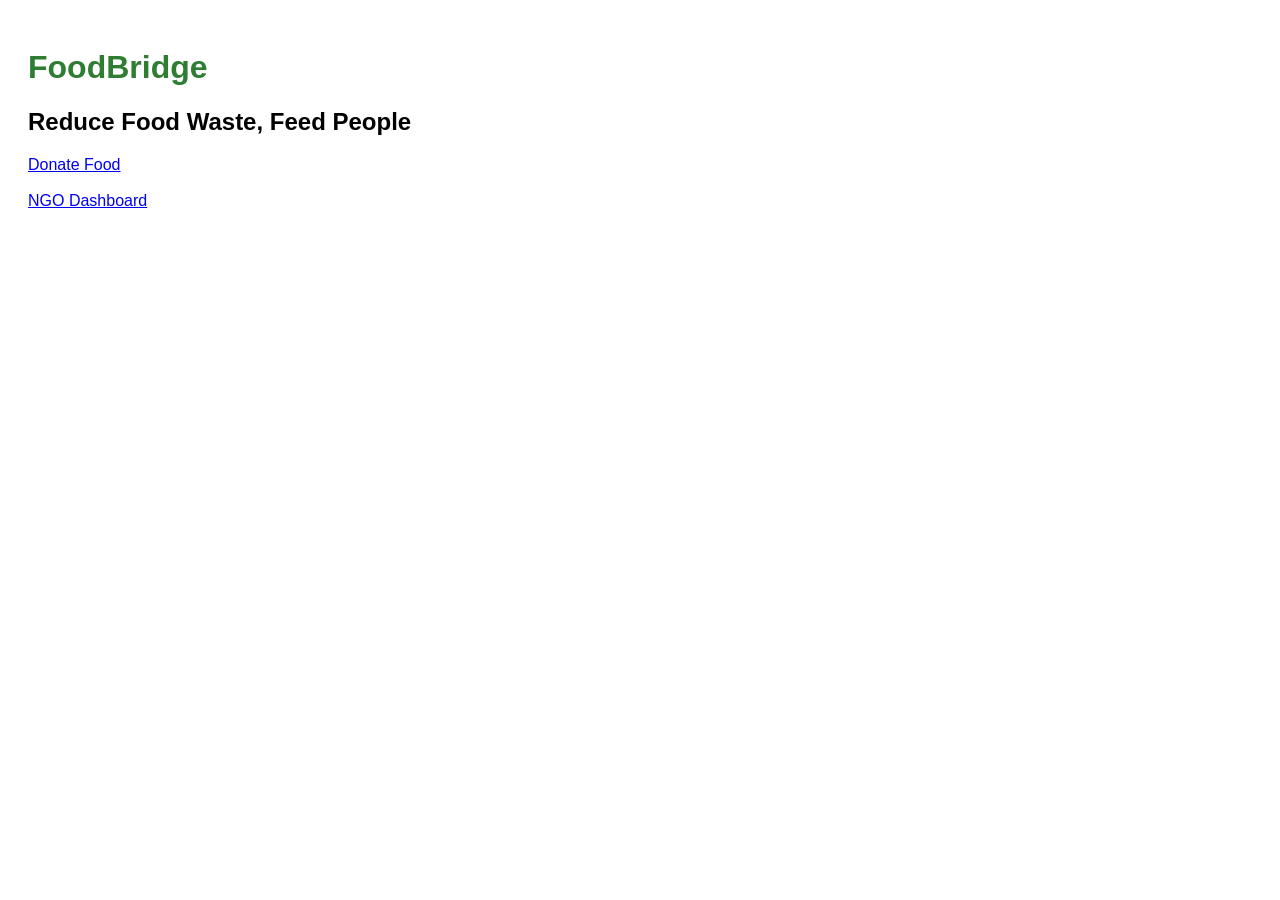
==== templates/index.html @ d6ba739d "Add files via upload" ====
<!DOCTYPE html>
<html>
<head>
    <title>FoodBridge</title>
    <link rel="stylesheet" href="/static/style.css">
</head>
<body>
<h1>FoodBridge</h1>
<h2>Reduce Food Waste, Feed People</h2>
<a href="/donate">
    Donate Food
</a>
<br><br>
<a href="/ngo_dashboard">
    NGO Dashboard
</a>
</body>
</html>
---- static/style.css ----
body{
    font-family: Arial;
    padding:20px;
}
h1{
    color:#2e7d32;
}
button{
    background:#2e7d32;
    color:white;
    padding:10px 20px;
    border:none;
    cursor:pointer;
}
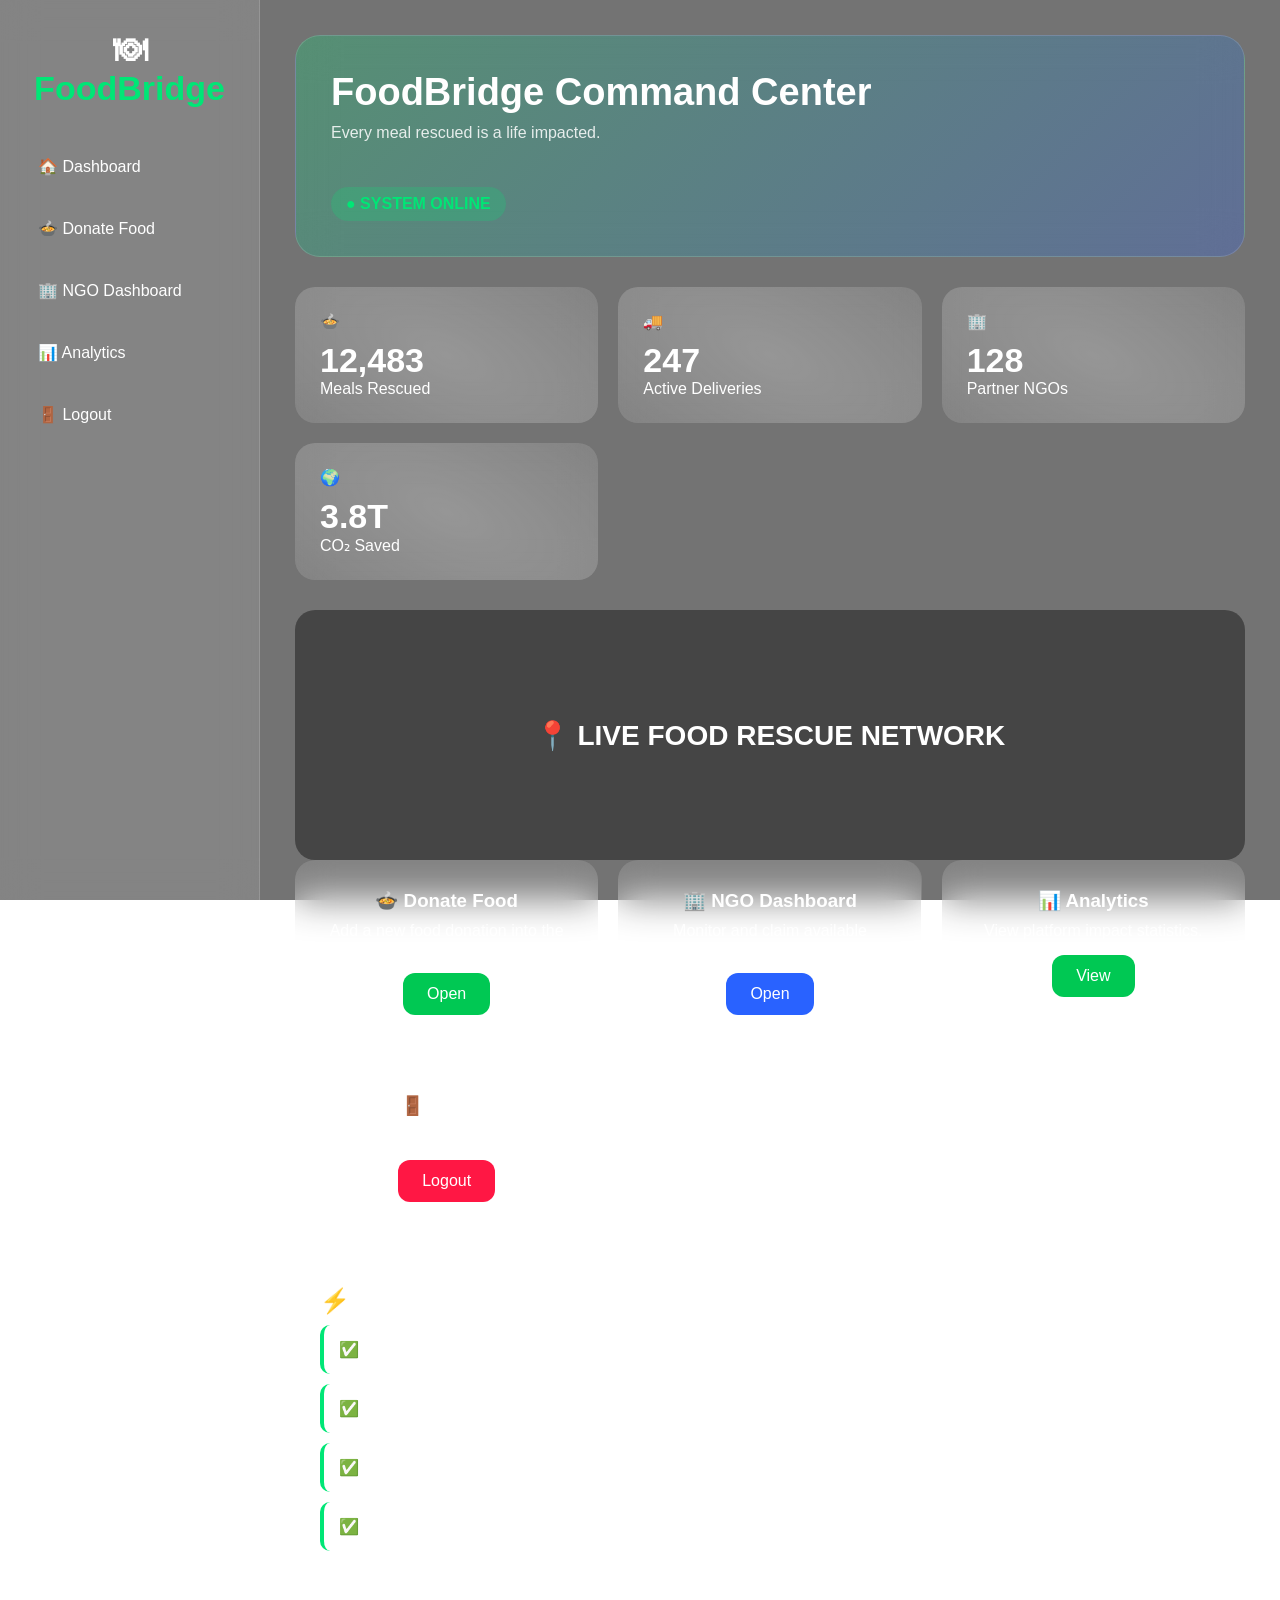
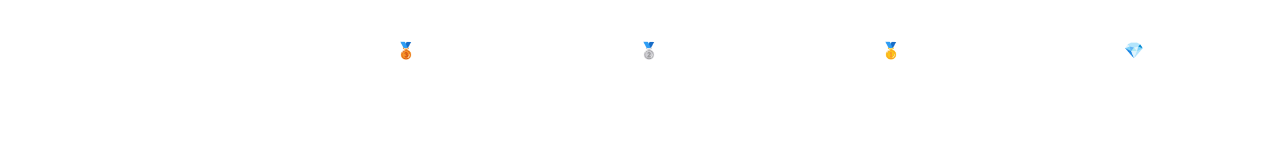
==== commit a8bf141b: "Add files via upload" ====
--- a/templates/index.html
+++ b/templates/index.html
@@ -1,18 +1,371 @@
-<!DOCTYPE html>
-<html>
-<head>
-    <title>FoodBridge</title>
-    <link rel="stylesheet" href="/static/style.css">
-</head>
-<body>
-<h1>FoodBridge</h1>
-<h2>Reduce Food Waste, Feed People</h2>
-<a href="/donate">
-    Donate Food
-</a>
-<br><br>
-<a href="/ngo_dashboard">
-    NGO Dashboard
-</a>
-</body>
+<!DOCTYPE html> 
+<html lang="en"> 
+<head> 
+<meta charset="UTF-8"> 
+<meta name="viewport" content="width=device-width, initial-scale=1.0"> 
+<title>FoodBridge Command Center</title> 
+ 
+<link rel="stylesheet" href="/static/style.css"> 
+ 
+<style> 
+ 
+.hero-banner{ 
+    background:linear-gradient( 
+        135deg, 
+        rgba(0,230,118,.25), 
+        rgba(41,98,255,.25) 
+    ); 
+ 
+    border:1px solid rgba(255,255,255,.15); 
+ 
+    backdrop-filter:blur(20px); 
+ 
+    border-radius:25px; 
+ 
+    padding:35px; 
+ 
+    margin-bottom:30px; 
+} 
+ 
+.live-status{ 
+    display:inline-block; 
+ 
+    padding:8px 15px; 
+ 
+    border-radius:30px; 
+ 
+    background:rgba(0,230,118,.2); 
+ 
+    color:#00e676; 
+ 
+    font-weight:bold; 
+ 
+    margin-top:15px; 
+} 
+ 
+.stats-grid{ 
+    margin-top:25px; 
+} 
+ 
+.stat-card{ 
+    position:relative; 
+    overflow:hidden; 
+} 
+ 
+.stat-card::before{ 
+ 
+    content:""; 
+ 
+    position:absolute; 
+ 
+    top:-50%; 
+ 
+    left:-50%; 
+ 
+    width:200%; 
+ 
+    height:200%; 
+ 
+    background: 
+    radial-gradient( 
+        rgba(255,255,255,.15), 
+        transparent 70% 
+    ); 
+ 
+    transform:rotate(25deg); 
+} 
+ 
+.stat-card:hover{ 
+    transform:translateY(-8px); 
+} 
+ 
+.activity-feed{ 
+ 
+    margin-top:30px; 
+ 
+    background:rgba(255,255,255,.12); 
+ 
+    backdrop-filter:blur(20px); 
+ 
+    border-radius:20px; 
+ 
+    padding:25px; 
+} 
+ 
+.activity-item{ 
+ 
+    padding:15px; 
+ 
+    margin:10px 0; 
+ 
+    border-left:4px solid #00e676; 
+ 
+    background:rgba(255,255,255,.08); 
+ 
+    border-radius:10px; 
+} 
+ 
+.action-card{ 
+    transition:.3s; 
+} 
+ 
+.action-card:hover{ 
+    transform:translateY(-10px); 
+} 
+ 
+.badges{ 
+ 
+    display:grid; 
+ 
+    grid-template-columns: 
+    repeat(auto-fit,minmax(180px,1fr)); 
+ 
+    gap:20px; 
+ 
+    margin-top:30px; 
+} 
+ 
+.badge-card{ 
+ 
+    text-align:center; 
+ 
+    padding:25px; 
+ 
+    border-radius:20px; 
+ 
+    background:rgba(255,255,255,.12); 
+ 
+    backdrop-filter:blur(20px); 
+} 
+ 
+.map-card{ 
+ 
+    margin-top:30px; 
+ 
+    padding:35px; 
+ 
+    border-radius:20px; 
+ 
+    background: 
+    linear-gradient( 
+        rgba(0,0,0,.4), 
+        rgba(0,0,0,.4) 
+    ), 
+    url("https://images.unsplash.com/photo-1524661135-423995f22d0b"); 
+ 
+    background-size:cover; 
+ 
+    background-position:center; 
+ 
+    min-height:250px; 
+ 
+    display:flex; 
+ 
+    align-items:center; 
+ 
+    justify-content:center; 
+ 
+    text-align:center; 
+ 
+    font-size:28px; 
+ 
+    font-weight:bold; 
+} 
+ 
+</style> 
+ 
+</head> 
+<body> 
+ 
+<div class="dashboard-container"> 
+ 
+    <div class="sidebar"> 
+ 
+        <div class="logo"> 
+            🍽 <span>FoodBridge</span> 
+        </div> 
+ 
+        <div class="menu"> 
+ 
+            <a href="/index">🏠 Dashboard</a> 
+ 
+            <a href="/donate">🍲 Donate Food</a> 
+ 
+            <a href="/ngo_dashboard">🏢 NGO Dashboard</a> 
+ 
+            <a href="#">📊 Analytics</a> 
+ 
+            <a href="/">🚪 Logout</a> 
+ 
+        </div> 
+ 
+    </div> 
+ 
+    <div class="main-content"> 
+ 
+        <div class="hero-banner"> 
+ 
+            <h1 class="page-title"> 
+                FoodBridge Command Center 
+            </h1> 
+ 
+            <p class="page-subtitle"> 
+                Every meal rescued is a life impacted. 
+            </p> 
+ 
+            <span class="live-status"> 
+                ● SYSTEM ONLINE 
+            </span> 
+ 
+        </div> 
+ 
+        <div class="stats-grid"> 
+ 
+            <div class="stat-card"> 
+                🍲 
+                <div class="stat-number">12,483</div> 
+                Meals Rescued 
+            </div> 
+ 
+            <div class="stat-card"> 
+                🚚 
+                <div class="stat-number">247</div> 
+                Active Deliveries 
+            </div> 
+ 
+            <div class="stat-card"> 
+                🏢 
+                <div class="stat-number">128</div> 
+                Partner NGOs 
+            </div> 
+ 
+            <div class="stat-card"> 
+                🌍 
+                <div class="stat-number">3.8T</div> 
+                CO₂ Saved 
+            </div> 
+ 
+        </div> 
+ 
+        <div class="map-card"> 
+ 
+            📍 LIVE FOOD RESCUE NETWORK 
+ 
+        </div> 
+ 
+        <div class="action-grid"> 
+ 
+            <div class="action-card"> 
+ 
+                <h3>🍲 Donate Food</h3> 
+ 
+                <p> 
+                    Add a new food donation into the system. 
+                </p> 
+ 
+                <a href="/donate" 
+                   class="btn btn-green"> 
+                   Open 
+                </a> 
+ 
+            </div> 
+ 
+            <div class="action-card"> 
+ 
+                <h3>🏢 NGO Dashboard</h3> 
+ 
+                <p> 
+                    Monitor and claim available donations. 
+                </p> 
+ 
+                <a href="/ngo_dashboard" 
+                   class="btn btn-blue"> 
+                   Open 
+                </a> 
+ 
+            </div> 
+ 
+            <div class="action-card"> 
+ 
+                <h3>📊 Analytics</h3> 
+ 
+                <p> 
+                    View platform impact statistics. 
+                </p> 
+ 
+                <a href="#" 
+                   class="btn btn-green"> 
+                   View 
+                </a> 
+ 
+            </div> 
+ 
+            <div class="action-card"> 
+ 
+                <h3>🚪 Logout</h3> 
+ 
+                <p> 
+                    Securely exit your session. 
+                </p> 
+ 
+                <a href="/" 
+                   class="btn btn-red"> 
+                   Logout 
+                </a> 
+ 
+            </div> 
+ 
+        </div> 
+ 
+        <div class="activity-feed"> 
+ 
+            <h2>⚡ Live Rescue Activity</h2> 
+ 
+            <div class="activity-item"> 
+                ✅ 50 meals donated by ABC Hotel 
+            </div> 
+ 
+            <div class="activity-item"> 
+                ✅ NGO Sunrise collected food 
+            </div> 
+ 
+            <div class="activity-item"> 
+                ✅ New donor joined FoodBridge 
+            </div> 
+ 
+            <div class="activity-item"> 
+                ✅ 120 meals delivered today 
+            </div> 
+ 
+        </div> 
+ 
+        <div class="badges"> 
+ 
+            <div class="badge-card"> 
+                🥉 
+                <h3>Waste Warrior</h3> 
+            </div> 
+ 
+            <div class="badge-card"> 
+                🥈 
+                <h3>Hunger Fighter</h3> 
+            </div> 
+ 
+            <div class="badge-card"> 
+                🥇 
+                <h3>Community Hero</h3> 
+            </div> 
+ 
+            <div class="badge-card"> 
+                💎 
+                <h3>FoodBridge Champion</h3> 
+            </div> 
+ 
+        </div> 
+ 
+    </div> 
+ 
+</div> 
+ 
+</body> 
 </html>
--- a/static/style.css
+++ b/static/style.css
@@ -1,15 +1,325 @@
-
-body{
-    font-family: Arial;
-    padding:20px;
-}
-h1{
-    color:#2e7d32;
-}
-button{
-    background:#2e7d32;
-    color:white;
-    padding:10px 20px;
-    border:none;
-    cursor:pointer;
-}
+ 
+/* ========================= 
+FOODBRIDGE PREMIUM THEME 
+========================= */ 
+ 
+* { 
+    margin: 0; 
+    padding: 0; 
+    box-sizing: border-box; 
+    font-family: 'Segoe UI', sans-serif; 
+} 
+ 
+body { 
+    min-height: 100vh; 
+ 
+    background: 
+        linear-gradient( 
+            rgba(0, 0, 0, .55), 
+            rgba(0, 0, 0, .55) 
+        ), 
+        url("https://images.unsplash.com/photo-1488459716781-31db52582fe9"); 
+ 
+    background-size: cover; 
+    background-position: center; 
+    background-attachment: fixed; 
+ 
+    color: white; 
+} 
+ 
+/* ========================= 
+DASHBOARD LAYOUT 
+========================= */ 
+ 
+.dashboard-container { 
+    display: flex; 
+    min-height: 100vh; 
+} 
+ 
+/* ========================= 
+SIDEBAR 
+========================= */ 
+ 
+.sidebar { 
+    width: 260px; 
+ 
+    background: rgba(255, 255, 255, .12); 
+    backdrop-filter: blur(18px); 
+ 
+    border-right: 1px solid rgba(255, 255, 255, .15); 
+ 
+    padding: 30px 20px; 
+ 
+    position: fixed; 
+    top: 0; 
+    left: 0; 
+    bottom: 0; 
+} 
+ 
+.logo { 
+    text-align: center; 
+    font-size: 34px; 
+    font-weight: bold; 
+    margin-bottom: 35px; 
+} 
+ 
+.logo span { 
+    color: #00e676; 
+} 
+ 
+.menu { 
+    display: flex; 
+    flex-direction: column; 
+    gap: 15px; 
+} 
+ 
+.menu a { 
+    text-decoration: none; 
+    color: white; 
+    padding: 14px 18px; 
+    border-radius: 14px; 
+    transition: 0.3s; 
+} 
+ 
+.menu a:hover { 
+    background: rgba(255, 255, 255, .15); 
+    transform: translateX(5px); 
+} 
+ 
+/* ========================= 
+MAIN CONTENT 
+========================= */ 
+ 
+.main-content { 
+    margin-left: 260px; 
+    width: 100%; 
+    padding: 35px; 
+} 
+ 
+.page-title { 
+    font-size: 38px; 
+    margin-bottom: 10px; 
+} 
+ 
+.page-subtitle { 
+    opacity: 0.85; 
+    margin-bottom: 30px; 
+} 
+ 
+/* ========================= 
+STATS 
+========================= */ 
+ 
+.stats-grid { 
+    display: grid; 
+    grid-template-columns: repeat(auto-fit, minmax(250px, 1fr)); 
+    gap: 20px; 
+    margin-bottom: 30px; 
+} 
+ 
+.stat-card { 
+    background: rgba(255, 255, 255, .12); 
+    backdrop-filter: blur(18px); 
+    padding: 25px; 
+    border-radius: 20px; 
+    transition: 0.3s; 
+} 
+ 
+.stat-card:hover { 
+    transform: translateY(-5px); 
+    background: rgba(255, 255, 255, .18); 
+} 
+ 
+.stat-number { 
+    font-size: 34px; 
+    font-weight: bold; 
+    margin-top: 10px; 
+} 
+ 
+/* ========================= 
+ACTION BUTTONS 
+========================= */ 
+ 
+.action-grid { 
+    display: grid; 
+    grid-template-columns: repeat(auto-fit, minmax(250px, 1fr)); 
+    gap: 20px; 
+} 
+ 
+.action-card { 
+    background: rgba(255, 255, 255, .12); 
+    backdrop-filter: blur(18px); 
+    padding: 30px; 
+    border-radius: 20px; 
+    text-align: center; 
+} 
+ 
+.action-card h3 { 
+    margin-bottom: 10px; 
+} 
+ 
+.action-card p { 
+    opacity: 0.85; 
+} 
+ 
+.btn { 
+    display: inline-block; 
+    margin-top: 15px; 
+    text-decoration: none; 
+    padding: 12px 24px; 
+    border-radius: 12px; 
+    color: white; 
+    transition: 0.3s; 
+} 
+ 
+.btn:hover { 
+    transform: translateY(-2px); 
+} 
+ 
+.btn-green { 
+    background: #00c853; 
+} 
+ 
+.btn-blue { 
+    background: #2962ff; 
+} 
+ 
+.btn-red { 
+    background: #ff1744; 
+} 
+ 
+/* ========================= 
+FORMS 
+========================= */ 
+ 
+.glass-card { 
+    width: 90%; 
+    max-width: 700px; 
+    margin: 40px auto; 
+    padding: 35px; 
+ 
+    background: rgba(255, 255, 255, .12); 
+    backdrop-filter: blur(18px); 
+ 
+    border-radius: 25px; 
+    border: 1px solid rgba(255, 255, 255, .15); 
+} 
+ 
+.glass-card h1 { 
+    text-align: center; 
+    margin-bottom: 10px; 
+} 
+ 
+.subtitle { 
+    text-align: center; 
+    opacity: 0.85; 
+    margin-bottom: 25px; 
+} 
+ 
+input, 
+select, 
+textarea { 
+    width: 100%; 
+    padding: 15px; 
+    margin: 10px 0; 
+ 
+    border: none; 
+    outline: none; 
+    border-radius: 14px; 
+ 
+    background: rgba(255, 255, 255, .18); 
+    color: white; 
+} 
+ 
+input::placeholder, 
+textarea::placeholder { 
+    color: #ddd; 
+} 
+ 
+button { 
+    width: 100%; 
+    padding: 15px; 
+    margin-top: 10px; 
+ 
+    border: none; 
+    border-radius: 14px; 
+ 
+    cursor: pointer; 
+    background: #00c853; 
+    color: white; 
+ 
+    font-size: 16px; 
+    transition: 0.3s; 
+} 
+ 
+button:hover { 
+    transform: translateY(-2px); 
+} 
+ 
+/* ========================= 
+TABLES 
+========================= */ 
+ 
+.table-card { 
+    background: rgba(255, 255, 255, .12); 
+    backdrop-filter: blur(18px); 
+    border-radius: 20px; 
+    padding: 20px; 
+} 
+ 
+table { 
+    width: 100%; 
+    border-collapse: collapse; 
+} 
+ 
+th { 
+    background: #00c853; 
+    padding: 15px; 
+    text-align: left; 
+} 
+ 
+td { 
+    padding: 15px; 
+    border-bottom: 1px solid rgba(255, 255, 255, .12); 
+} 
+ 
+tr:hover { 
+    background: rgba(255, 255, 255, .08); 
+} 
+ 
+/* ========================= 
+GLOW ANIMATION 
+========================= */ 
+ 
+.glow { 
+    animation: glow 4s infinite alternate; 
+} 
+ 
+@keyframes glow { 
+    from { 
+        box-shadow: 0 0 20px rgba(0, 255, 100, .25); 
+    } 
+    to { 
+        box-shadow: 0 0 40px rgba(41, 98, 255, .45); 
+    } 
+} 
+ 
+/* ========================= 
+MOBILE 
+========================= */ 
+ 
+@media (max-width: 900px) { 
+    .sidebar { 
+        width: 100%; 
+        height: auto; 
+        position: relative; 
+    } 
+ 
+    .main-content { 
+        margin-left: 0; 
+    } 
+ 
+    .dashboard-container { 
+        flex-direction: column; 
+    } 
+}
